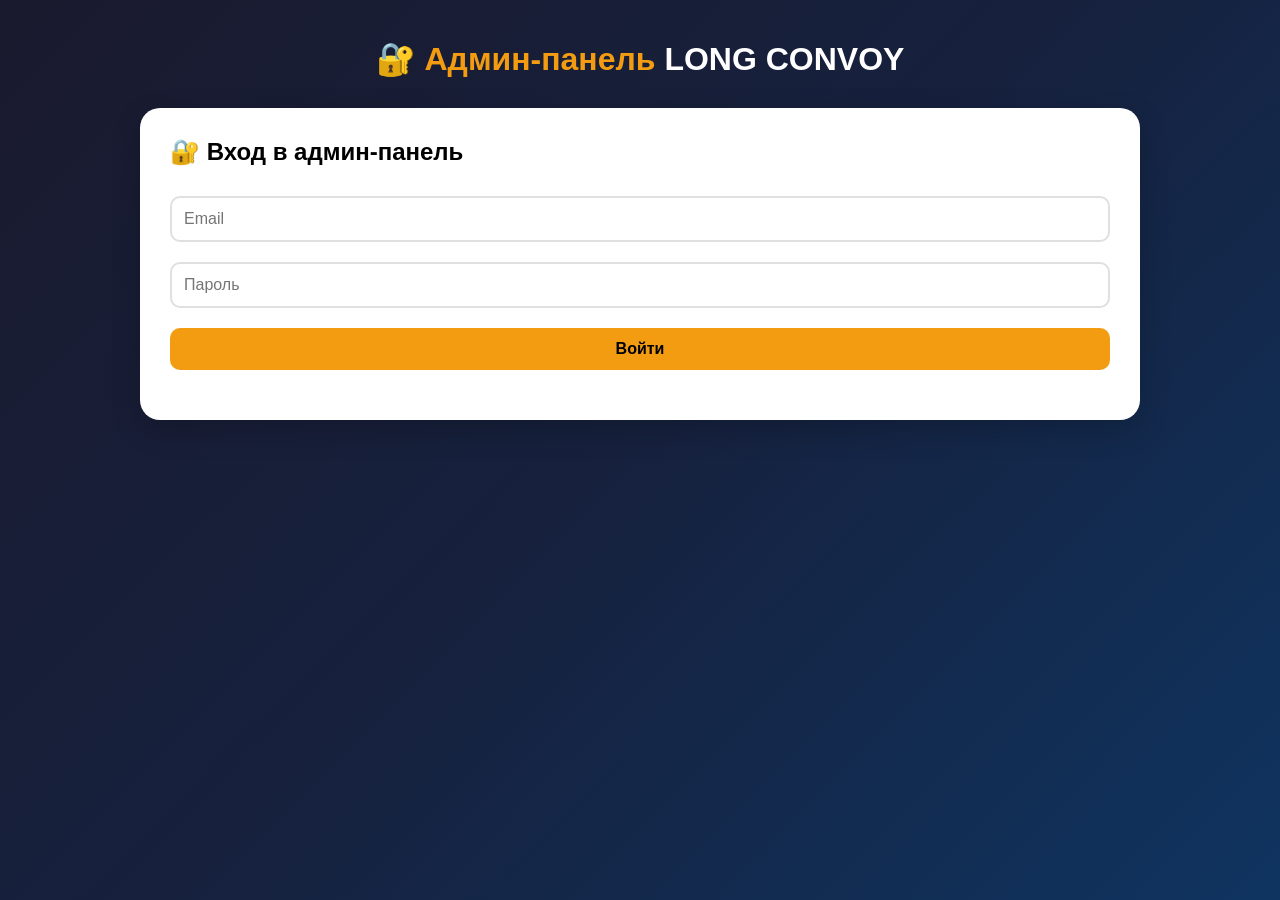
==== admin.html @ 31962d20 "beta covoy" ====
<!DOCTYPE html>
<html lang="ru">
<head>
    <meta charset="UTF-8">
    <meta name="viewport" content="width=device-width, initial-scale=1.0">
    <title>Админ-панель LONG CONVOY</title>
    <style>
        * { margin: 0; padding: 0; box-sizing: border-box; }
        body {
            font-family: 'Segoe UI', Tahoma, Geneva, Verdana, sans-serif;
            background: linear-gradient(135deg, #1a1a2e 0%, #16213e 50%, #0f3460 100%);
            min-height: 100vh;
            padding: 40px 20px;
        }
        .container { max-width: 1000px; margin: 0 auto; }
        .header { text-align: center; margin-bottom: 30px; }
        .header h1 { font-size: 2rem; color: white; }
        .header h1 span { color: #f39c12; }
        .login-box, .admin-panel {
            background: white;
            border-radius: 20px;
            padding: 30px;
            box-shadow: 0 10px 30px rgba(0, 0, 0, 0.2);
        }
        .login-box input, .login-box button {
            width: 100%;
            padding: 12px;
            margin: 10px 0;
            border: 2px solid #e0e0e0;
            border-radius: 10px;
            font-size: 1rem;
        }
        .login-box button {
            background: #f39c12;
            border: none;
            font-weight: bold;
            cursor: pointer;
        }
        .form-group { margin-bottom: 15px; }
        .form-group label { display: block; font-weight: bold; margin-bottom: 5px; color: #2c3e50; }
        .form-group label .required { color: #e74c3c; }
        .form-group input, .form-group select, .form-group textarea {
            width: 100%;
            padding: 10px;
            border: 2px solid #e0e0e0;
            border-radius: 10px;
            font-size: 0.9rem;
            transition: border-color 0.3s;
        }
        .form-group input:focus, .form-group select:focus, .form-group textarea:focus {
            outline: none;
            border-color: #f39c12;
        }
        .form-group input.error, .form-group select.error {
            border-color: #e74c3c;
            background: #fff5f5;
        }
        .error-message {
            color: #e74c3c;
            font-size: 0.75rem;
            margin-top: 5px;
            display: none;
        }
        .error-message.show {
            display: block;
        }
        .form-row { display: grid; grid-template-columns: 1fr 1fr; gap: 15px; }
        .btn { padding: 12px 24px; border: none; border-radius: 10px; font-weight: bold; cursor: pointer; margin-right: 10px; }
        .btn-primary { background: #f39c12; color: #2c3e50; }
        .btn-danger { background: #e74c3c; color: white; }
        .convoy-list { margin-top: 20px; max-height: 400px; overflow-y: auto; }
        .convoy-item {
            background: #f8f9fa;
            padding: 15px;
            border-radius: 10px;
            margin-bottom: 10px;
            display: flex;
            justify-content: space-between;
            align-items: center;
            flex-wrap: wrap;
            gap: 10px;
        }
        .convoy-info { flex: 1; }
        .convoy-title { font-weight: bold; }
        .convoy-meta { font-size: 0.8rem; color: #7f8c8d; }
        .status-select { padding: 5px 10px; border-radius: 8px; border: 1px solid #ddd; }
        hr { margin: 20px 0; }
        .logout-btn { background: #e74c3c; color: white; padding: 8px 16px; border: none; border-radius: 8px; cursor: pointer; float: right; margin-bottom: 20px; }
        .error-msg { color: #e74c3c; text-align: center; margin-top: 10px; }
        .success-msg { color: #27ae60; text-align: center; margin-top: 10px; }
        .unit-hint { font-size: 0.7rem; color: #7f8c8d; margin-top: 3px; }
        .clearfix::after { content: ""; clear: both; display: table; }
    </style>
</head>
<body>
    <div class="container">
        <div class="header">
            <h1>🔐 <span>Админ-панель</span> LONG CONVOY</h1>
        </div>
        <div id="app"></div>
    </div>

    <script>
        // ========== НАСТРОЙКИ SUPABASE (ВАШИ ДАННЫЕ) ==========
        const SUPABASE_URL = "https://vpcxtuwhrpgcgdipgnxx.supabase.co";
        const SUPABASE_ANON_KEY = "eyJhbGciOiJIUzI1NiIsInR5cCI6IkpXVCJ9.eyJpc3MiOiJzdXBhYmFzZSIsInJlZiI6InZwY3h0dXdocnBnY2dkaXBnbnh4Iiwicm9sZSI6ImFub24iLCJpYXQiOjE3NzY4NDM0MzgsImV4cCI6MjA5MjQxOTQzOH0.-l17k9yaD2Gx6fXEBSoBCVMoyevVVVOjHCxO51qvlTE";
        // ====================================================

        let currentConvoys = [];
        let currentUser = null;

        const supabaseClient = {
            async request(endpoint, options = {}) {
                const response = await fetch(`${SUPABASE_URL}/rest/v1/${endpoint}`, {
                    ...options,
                    headers: {
                        'apikey': SUPABASE_ANON_KEY,
                        'Authorization': currentUser ? `Bearer ${currentUser.access_token}` : `Bearer ${SUPABASE_ANON_KEY}`,
                        'Content-Type': 'application/json',
                        ...options.headers
                    }
                });
                return response;
            },
            async get(endpoint) {
                const res = await this.request(endpoint);
                return res.json();
            },
            async post(endpoint, data) {
                const res = await this.request(endpoint, { method: 'POST', body: JSON.stringify(data) });
                return res;
            },
            async delete(endpoint) {
                return this.request(endpoint, { method: 'DELETE' });
            },
            async patch(endpoint, data) {
                return this.request(endpoint, { method: 'PATCH', body: JSON.stringify(data) });
            },
            async signIn(email, password) {
                const response = await fetch(`${SUPABASE_URL}/auth/v1/token?grant_type=password`, {
                    method: 'POST',
                    headers: { 'apikey': SUPABASE_ANON_KEY, 'Content-Type': 'application/json' },
                    body: JSON.stringify({ email, password })
                });
                if (response.ok) {
                    const data = await response.json();
                    currentUser = data;
                    localStorage.setItem('supabase_session', JSON.stringify(data));
                    return { success: true };
                }
                return { success: false, error: 'Неверный email или пароль' };
            },
            signOut() {
                currentUser = null;
                localStorage.removeItem('supabase_session');
            },
            checkSession() {
                const session = localStorage.getItem('supabase_session');
                if (session) {
                    currentUser = JSON.parse(session);
                    return true;
                }
                return false;
            }
        };

        async function loadConvoys() {
            const data = await supabaseClient.get('convoys?select=*&order=id.desc');
            currentConvoys = data;
            renderConvoyList();
        }

        function updateDistanceUnit() {
            const gameSelect = document.getElementById('game');
            const distanceInput = document.getElementById('distance');
            const unitHint = document.getElementById('unitHint');
            
            if (gameSelect && distanceInput && unitHint) {
                const isATS = gameSelect.value === 'ATS';
                const currentValue = distanceInput.value;
                
                if (isATS) {
                    unitHint.textContent = '⛽ Введите расстояние в милях (только число)';
                    distanceInput.placeholder = '1670';
                } else {
                    unitHint.textContent = '🛣️ Введите расстояние в километрах (только число)';
                    distanceInput.placeholder = '1050';
                }
                if (currentValue) distanceInput.value = currentValue;
            }
        }

        function validateForm() {
            let isValid = true;
            
            const requiredFields = [
                'game', 'date', 'time_start', 'time_end',
                'from_city', 'from_state', 'from_base',
                'to_city', 'to_state', 'to_base',
                'distance', 'cargo_name', 'cargo_id'
            ];
            
            requiredFields.forEach(fieldId => {
                const field = document.getElementById(fieldId);
                const errorDiv = document.getElementById(`error_${fieldId}`);
                if (field && !field.value.trim()) {
                    field.classList.add('error');
                    if (errorDiv) errorDiv.classList.add('show');
                    isValid = false;
                } else {
                    field?.classList.remove('error');
                    if (errorDiv) errorDiv.classList.remove('show');
                }
            });
            
            // Валидация времени (формат ЧЧ:ММ)
            const timeStart = document.getElementById('time_start').value;
            const timeEnd = document.getElementById('time_end').value;
            const timePattern = /^([0-1][0-9]|2[0-3]):[0-5][0-9]$/;
            
            if (!timePattern.test(timeStart)) {
                document.getElementById('time_start').classList.add('error');
                document.getElementById('error_time_start').classList.add('show');
                isValid = false;
            }
            
            if (!timePattern.test(timeEnd)) {
                document.getElementById('time_end').classList.add('error');
                document.getElementById('error_time_end').classList.add('show');
                isValid = false;
            }
            
            // Валидация дистанции (только число)
            const distance = document.getElementById('distance').value;
            if (!/^\d+$/.test(distance) || parseInt(distance) < 1) {
                document.getElementById('distance').classList.add('error');
                document.getElementById('error_distance').classList.add('show');
                isValid = false;
            }
            
            return isValid;
        }

        async function addConvoy(event) {
            event.preventDefault();
            
            if (!validateForm()) {
                alert('❌ Пожалуйста, заполните все обязательные поля правильно');
                return;
            }
            
            const game = document.getElementById('game').value;
            const distanceValue = document.getElementById('distance').value;
            const distance = game === 'ATS' ? `${distanceValue} миль` : `${distanceValue} км`;
            
            const newConvoy = {
                game: game,
                status: document.getElementById('status').value,
                date: document.getElementById('date').value,
                time_start: document.getElementById('time_start').value,
                time_end: document.getElementById('time_end').value,
                from_city: document.getElementById('from_city').value,
                from_state: document.getElementById('from_state').value,
                from_base: document.getElementById('from_base').value,
                to_city: document.getElementById('to_city').value,
                to_state: document.getElementById('to_state').value,
                to_base: document.getElementById('to_base').value,
                distance: distance,
                cargo_name: document.getElementById('cargo_name').value,
                cargo_id: document.getElementById('cargo_id').value,
                trucky_code: document.getElementById('trucky_code').value,
                cargoman_file: document.getElementById('cargoman_file').value,
                notes: document.getElementById('notes').value
            };
            
            await supabaseClient.post('convoys', newConvoy);
            document.getElementById('convoyForm').reset();
            document.getElementById('distance').value = '';
            updateDistanceUnit();
            loadConvoys();
            
            const successMsg = document.getElementById('successMsg');
            if (successMsg) {
                successMsg.textContent = '✅ Конвой успешно создан!';
                setTimeout(() => successMsg.textContent = '', 3000);
            }
        }

        async function deleteConvoy(id) {
            if (!confirm('Удалить конвой?')) return;
            await supabaseClient.delete(`convoys?id=eq.${id}`);
            loadConvoys();
            alert('✅ Конвой удалён');
        }

        async function updateStatus(id, newStatus) {
            await supabaseClient.patch(`convoys?id=eq.${id}`, { status: newStatus });
            loadConvoys();
        }

        function renderConvoyList() {
            const container = document.getElementById('convoyList');
            if (!container) return;
            
            if (!currentConvoys || currentConvoys.length === 0) {
                container.innerHTML = '<p>📭 Нет конвоев</p>';
                return;
            }
            
            container.innerHTML = currentConvoys.map(convoy => `
                <div class="convoy-item">
                    <div class="convoy-info">
                        <div class="convoy-title">🚛 ${convoy.game} | ${convoy.from_city} → ${convoy.to_city}</div>
                        <div class="convoy-meta">⏰ ${convoy.time_start} - ${convoy.time_end} | 📦 ${convoy.cargo_name} | ${convoy.distance}</div>
                    </div>
                    <div style="display: flex; gap: 10px; align-items: center;">
                        <select class="status-select" onchange="updateStatus(${convoy.id}, this.value)">
                            <option value="active" ${convoy.status === 'active' ? 'selected' : ''}>🟢 Активен</option>
                            <option value="upcoming" ${convoy.status === 'upcoming' ? 'selected' : ''}>🟡 Запланирован</option>
                            <option value="ended" ${convoy.status === 'ended' ? 'selected' : ''}>⚪ Завершён</option>
                        </select>
                        <button onclick="deleteConvoy(${convoy.id})" style="background: #e74c3c; color: white; border: none; padding: 5px 12px; border-radius: 8px; cursor: pointer;">🗑️</button>
                    </div>
                </div>
            `).join('');
        }

        async function handleLogin(event) {
            event.preventDefault();
            const email = document.getElementById('email').value;
            const password = document.getElementById('password').value;
            
            const result = await supabaseClient.signIn(email, password);
            if (result.success) {
                renderAdminPanel();
            } else {
                document.getElementById('loginError').textContent = result.error;
            }
        }

        function logout() {
            supabaseClient.signOut();
            renderLoginPage();
        }

        function renderLoginPage() {
            document.getElementById('app').innerHTML = `
                <div class="login-box">
                    <h2 style="margin-bottom: 20px;">🔐 Вход в админ-панель</h2>
                    <form id="loginForm">
                        <input type="email" id="email" placeholder="Email" required autocomplete="email">
                        <input type="password" id="password" placeholder="Пароль" required autocomplete="current-password">
                        <button type="submit">Войти</button>
                        <div id="loginError" class="error-msg"></div>
                    </form>
                </div>
            `;
            document.getElementById('loginForm').addEventListener('submit', handleLogin);
        }

        function renderAdminPanel() {
            document.getElementById('app').innerHTML = `
                <div class="admin-panel">
                    <div class="clearfix">
                        <button class="logout-btn" onclick="logout()">🚪 Выйти</button>
                    </div>
                    <h2 style="margin-bottom: 20px;">➕ Создать конвой</h2>
                    <div id="successMsg" class="success-msg"></div>
                    <form id="convoyForm">
                        <div class="form-row">
                            <div class="form-group">
                                <label>🎮 Игра <span class="required">*</span></label>
                                <select id="game" onchange="updateDistanceUnit()" required>
                                    <option value="ATS">🇺🇸 ATS (мили)</option>
                                    <option value="ETS2">🇪🇺 ETS2 (километры)</option>
                                </select>
                            </div>
                            <div class="form-group">
                                <label>📅 Дата <span class="required">*</span></label>
                                <input type="date" id="date" autocomplete="off">
                                <div id="error_date" class="error-message">Обязательное поле</div>
                            </div>
                        </div>
                        <div class="form-row">
                            <div class="form-group">
                                <label>⏰ Время старта <span class="required">*</span></label>
                                <input type="time" id="time_start" step="60">
                                <div id="error_time_start" class="error-message">Выберите время (ЧЧ:ММ)</div>
                            </div>
                            <div class="form-group">
                                <label>⏰ Время окончания <span class="required">*</span></label>
                                <input type="time" id="time_end" step="60">
                                <div id="error_time_end" class="error-message">Выберите время (ЧЧ:ММ)</div>
                            </div>
                        </div>
                        <div class="form-row">
                            <div class="form-group">
                                <label>📍 Город отправления <span class="required">*</span></label>
                                <input type="text" id="from_city" placeholder="St. Joseph" autocomplete="off">
                                <div id="error_from_city" class="error-message">Обязательное поле</div>
                            </div>
                            <div class="form-group">
                                <label>🗺️ Штат/Страна <span class="required">*</span></label>
                                <input type="text" id="from_state" placeholder="Миссури" autocomplete="off">
                                <div id="error_from_state" class="error-message">Обязательное поле</div>
                            </div>
                        </div>
                        <div class="form-group">
                            <label>🏢 База отправления <span class="required">*</span></label>
                            <input type="text" id="from_base" placeholder="Kenworth автосалон" autocomplete="off">
                            <div id="error_from_base" class="error-message">Обязательное поле</div>
                        </div>
                        <div class="form-row">
                            <div class="form-group">
                                <label>📍 Город назначения <span class="required">*</span></label>
                                <input type="text" id="to_city" placeholder="Medford" autocomplete="off">
                                <div id="error_to_city" class="error-message">Обязательное поле</div>
                            </div>
                            <div class="form-group">
                                <label>🗺️ Штат/Страна <span class="required">*</span></label>
                                <input type="text" id="to_state" placeholder="Орегон" autocomplete="off">
                                <div id="error_to_state" class="error-message">Обязательное поле</div>
                            </div>
                        </div>
                        <div class="form-group">
                            <label>🏢 База назначения <span class="required">*</span></label>
                            <input type="text" id="to_base" placeholder="Lumen Auto" autocomplete="off">
                            <div id="error_to_base" class="error-message">Обязательное поле</div>
                        </div>
                        <div class="form-row">
                            <div class="form-group">
                                <label>📏 Дистанция <span class="required">*</span></label>
                                <input type="number" id="distance" placeholder="1670" step="1" min="1" autocomplete="off">
                                <div id="unitHint" class="unit-hint">⛽ Введите расстояние в милях (только число)</div>
                                <div id="error_distance" class="error-message">Введите число больше 0</div>
                            </div>
                            <div class="form-group">
                                <label>📦 Название груза <span class="required">*</span></label>
                                <input type="text" id="cargo_name" placeholder="Автомобили" autocomplete="off">
                                <div id="error_cargo_name" class="error-message">Обязательное поле</div>
                            </div>
                        </div>
                        <div class="form-row">
                            <div class="form-group">
                                <label>🆔 ID груза <span class="required">*</span></label>
                                <input type="text" id="cargo_id" placeholder="cars_mix" autocomplete="off">
                                <div id="error_cargo_id" class="error-message">Обязательное поле</div>
                            </div>
                            <div class="form-group">
                                <label>🔧 Trucky код</label>
                                <input type="text" id="trucky_code" placeholder="ABC123 (опционально)" autocomplete="off">
                            </div>
                        </div>
                        <div class="form-group">
                            <label>📦 CargoMan ссылка</label>
                            <input type="url" id="cargoman_file" placeholder="https://example.com/file.json (опционально)" autocomplete="off">
                        </div>
                        <div class="form-group">
                            <label>📝 Статус</label>
                            <select id="status">
                                <option value="upcoming">🟡 Запланирован</option>
                                <option value="active">🟢 Активен</option>
                                <option value="ended">⚪ Завершён</option>
                            </select>
                        </div>
                        <div class="form-group">
                            <label>📝 Примечание</label>
                            <textarea id="notes" rows="2" placeholder="Дополнительная информация..."></textarea>
                        </div>
                        <button type="submit" class="btn btn-primary">➕ Создать конвой</button>
                    </form>
                    <hr>
                    <h2>📋 Список конвоев</h2>
                    <div id="convoyList">Загрузка...</div>
                </div>
            `;
            
            document.getElementById('convoyForm').addEventListener('submit', addConvoy);
            updateDistanceUnit();
            loadConvoys();
            
            // Очистка ошибок при вводе
            const inputs = document.querySelectorAll('#convoyForm input, #convoyForm select, #convoyForm textarea');
            inputs.forEach(input => {
                input.addEventListener('input', function() {
                    this.classList.remove('error');
                    const errorDiv = document.getElementById(`error_${this.id}`);
                    if (errorDiv) errorDiv.classList.remove('show');
                });
            });
        }

        if (supabaseClient.checkSession()) {
            renderAdminPanel();
        } else {
            renderLoginPage();
        }
    </script>
</body>
</html>
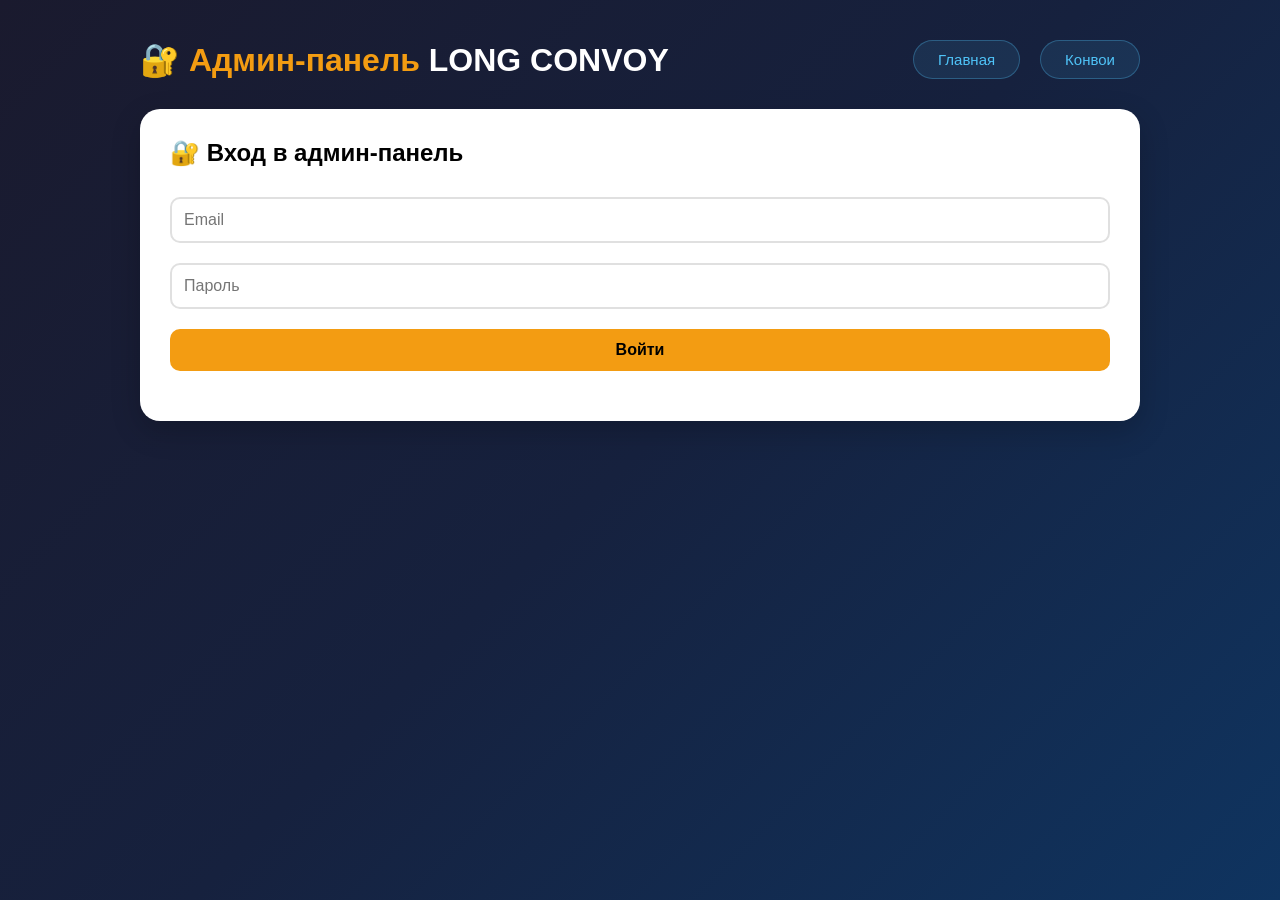
==== commit 146aaf61: "upd convoy" ====
--- a/admin.html
+++ b/admin.html
@@ -3,498 +3,22 @@
 <head>
     <meta charset="UTF-8">
     <meta name="viewport" content="width=device-width, initial-scale=1.0">
-    <title>Админ-панель LONG CONVOY</title>
-    <style>
-        * { margin: 0; padding: 0; box-sizing: border-box; }
-        body {
-            font-family: 'Segoe UI', Tahoma, Geneva, Verdana, sans-serif;
-            background: linear-gradient(135deg, #1a1a2e 0%, #16213e 50%, #0f3460 100%);
-            min-height: 100vh;
-            padding: 40px 20px;
-        }
-        .container { max-width: 1000px; margin: 0 auto; }
-        .header { text-align: center; margin-bottom: 30px; }
-        .header h1 { font-size: 2rem; color: white; }
-        .header h1 span { color: #f39c12; }
-        .login-box, .admin-panel {
-            background: white;
-            border-radius: 20px;
-            padding: 30px;
-            box-shadow: 0 10px 30px rgba(0, 0, 0, 0.2);
-        }
-        .login-box input, .login-box button {
-            width: 100%;
-            padding: 12px;
-            margin: 10px 0;
-            border: 2px solid #e0e0e0;
-            border-radius: 10px;
-            font-size: 1rem;
-        }
-        .login-box button {
-            background: #f39c12;
-            border: none;
-            font-weight: bold;
-            cursor: pointer;
-        }
-        .form-group { margin-bottom: 15px; }
-        .form-group label { display: block; font-weight: bold; margin-bottom: 5px; color: #2c3e50; }
-        .form-group label .required { color: #e74c3c; }
-        .form-group input, .form-group select, .form-group textarea {
-            width: 100%;
-            padding: 10px;
-            border: 2px solid #e0e0e0;
-            border-radius: 10px;
-            font-size: 0.9rem;
-            transition: border-color 0.3s;
-        }
-        .form-group input:focus, .form-group select:focus, .form-group textarea:focus {
-            outline: none;
-            border-color: #f39c12;
-        }
-        .form-group input.error, .form-group select.error {
-            border-color: #e74c3c;
-            background: #fff5f5;
-        }
-        .error-message {
-            color: #e74c3c;
-            font-size: 0.75rem;
-            margin-top: 5px;
-            display: none;
-        }
-        .error-message.show {
-            display: block;
-        }
-        .form-row { display: grid; grid-template-columns: 1fr 1fr; gap: 15px; }
-        .btn { padding: 12px 24px; border: none; border-radius: 10px; font-weight: bold; cursor: pointer; margin-right: 10px; }
-        .btn-primary { background: #f39c12; color: #2c3e50; }
-        .btn-danger { background: #e74c3c; color: white; }
-        .convoy-list { margin-top: 20px; max-height: 400px; overflow-y: auto; }
-        .convoy-item {
-            background: #f8f9fa;
-            padding: 15px;
-            border-radius: 10px;
-            margin-bottom: 10px;
-            display: flex;
-            justify-content: space-between;
-            align-items: center;
-            flex-wrap: wrap;
-            gap: 10px;
-        }
-        .convoy-info { flex: 1; }
-        .convoy-title { font-weight: bold; }
-        .convoy-meta { font-size: 0.8rem; color: #7f8c8d; }
-        .status-select { padding: 5px 10px; border-radius: 8px; border: 1px solid #ddd; }
-        hr { margin: 20px 0; }
-        .logout-btn { background: #e74c3c; color: white; padding: 8px 16px; border: none; border-radius: 8px; cursor: pointer; float: right; margin-bottom: 20px; }
-        .error-msg { color: #e74c3c; text-align: center; margin-top: 10px; }
-        .success-msg { color: #27ae60; text-align: center; margin-top: 10px; }
-        .unit-hint { font-size: 0.7rem; color: #7f8c8d; margin-top: 3px; }
-        .clearfix::after { content: ""; clear: both; display: table; }
-    </style>
+    <title>Админ-панель LONG CONVOY | Автозаполнение</title>
+    <link rel="stylesheet" href="css/admin.css">
 </head>
 <body>
     <div class="container">
+           
         <div class="header">
             <h1>🔐 <span>Админ-панель</span> LONG CONVOY</h1>
+            <div class="header__liks">
+              <a class="header__link" href="/">Главная</a>
+              <a class="header__link" href="convoy.html">Конвои</a>
+            </div>
         </div>
         <div id="app"></div>
     </div>
 
-    <script>
-        // ========== НАСТРОЙКИ SUPABASE (ВАШИ ДАННЫЕ) ==========
-        const SUPABASE_URL = "https://vpcxtuwhrpgcgdipgnxx.supabase.co";
-        const SUPABASE_ANON_KEY = "eyJhbGciOiJIUzI1NiIsInR5cCI6IkpXVCJ9.eyJpc3MiOiJzdXBhYmFzZSIsInJlZiI6InZwY3h0dXdocnBnY2dkaXBnbnh4Iiwicm9sZSI6ImFub24iLCJpYXQiOjE3NzY4NDM0MzgsImV4cCI6MjA5MjQxOTQzOH0.-l17k9yaD2Gx6fXEBSoBCVMoyevVVVOjHCxO51qvlTE";
-        // ====================================================
-
-        let currentConvoys = [];
-        let currentUser = null;
-
-        const supabaseClient = {
-            async request(endpoint, options = {}) {
-                const response = await fetch(`${SUPABASE_URL}/rest/v1/${endpoint}`, {
-                    ...options,
-                    headers: {
-                        'apikey': SUPABASE_ANON_KEY,
-                        'Authorization': currentUser ? `Bearer ${currentUser.access_token}` : `Bearer ${SUPABASE_ANON_KEY}`,
-                        'Content-Type': 'application/json',
-                        ...options.headers
-                    }
-                });
-                return response;
-            },
-            async get(endpoint) {
-                const res = await this.request(endpoint);
-                return res.json();
-            },
-            async post(endpoint, data) {
-                const res = await this.request(endpoint, { method: 'POST', body: JSON.stringify(data) });
-                return res;
-            },
-            async delete(endpoint) {
-                return this.request(endpoint, { method: 'DELETE' });
-            },
-            async patch(endpoint, data) {
-                return this.request(endpoint, { method: 'PATCH', body: JSON.stringify(data) });
-            },
-            async signIn(email, password) {
-                const response = await fetch(`${SUPABASE_URL}/auth/v1/token?grant_type=password`, {
-                    method: 'POST',
-                    headers: { 'apikey': SUPABASE_ANON_KEY, 'Content-Type': 'application/json' },
-                    body: JSON.stringify({ email, password })
-                });
-                if (response.ok) {
-                    const data = await response.json();
-                    currentUser = data;
-                    localStorage.setItem('supabase_session', JSON.stringify(data));
-                    return { success: true };
-                }
-                return { success: false, error: 'Неверный email или пароль' };
-            },
-            signOut() {
-                currentUser = null;
-                localStorage.removeItem('supabase_session');
-            },
-            checkSession() {
-                const session = localStorage.getItem('supabase_session');
-                if (session) {
-                    currentUser = JSON.parse(session);
-                    return true;
-                }
-                return false;
-            }
-        };
-
-        async function loadConvoys() {
-            const data = await supabaseClient.get('convoys?select=*&order=id.desc');
-            currentConvoys = data;
-            renderConvoyList();
-        }
-
-        function updateDistanceUnit() {
-            const gameSelect = document.getElementById('game');
-            const distanceInput = document.getElementById('distance');
-            const unitHint = document.getElementById('unitHint');
-            
-            if (gameSelect && distanceInput && unitHint) {
-                const isATS = gameSelect.value === 'ATS';
-                const currentValue = distanceInput.value;
-                
-                if (isATS) {
-                    unitHint.textContent = '⛽ Введите расстояние в милях (только число)';
-                    distanceInput.placeholder = '1670';
-                } else {
-                    unitHint.textContent = '🛣️ Введите расстояние в километрах (только число)';
-                    distanceInput.placeholder = '1050';
-                }
-                if (currentValue) distanceInput.value = currentValue;
-            }
-        }
-
-        function validateForm() {
-            let isValid = true;
-            
-            const requiredFields = [
-                'game', 'date', 'time_start', 'time_end',
-                'from_city', 'from_state', 'from_base',
-                'to_city', 'to_state', 'to_base',
-                'distance', 'cargo_name', 'cargo_id'
-            ];
-            
-            requiredFields.forEach(fieldId => {
-                const field = document.getElementById(fieldId);
-                const errorDiv = document.getElementById(`error_${fieldId}`);
-                if (field && !field.value.trim()) {
-                    field.classList.add('error');
-                    if (errorDiv) errorDiv.classList.add('show');
-                    isValid = false;
-                } else {
-                    field?.classList.remove('error');
-                    if (errorDiv) errorDiv.classList.remove('show');
-                }
-            });
-            
-            // Валидация времени (формат ЧЧ:ММ)
-            const timeStart = document.getElementById('time_start').value;
-            const timeEnd = document.getElementById('time_end').value;
-            const timePattern = /^([0-1][0-9]|2[0-3]):[0-5][0-9]$/;
-            
-            if (!timePattern.test(timeStart)) {
-                document.getElementById('time_start').classList.add('error');
-                document.getElementById('error_time_start').classList.add('show');
-                isValid = false;
-            }
-            
-            if (!timePattern.test(timeEnd)) {
-                document.getElementById('time_end').classList.add('error');
-                document.getElementById('error_time_end').classList.add('show');
-                isValid = false;
-            }
-            
-            // Валидация дистанции (только число)
-            const distance = document.getElementById('distance').value;
-            if (!/^\d+$/.test(distance) || parseInt(distance) < 1) {
-                document.getElementById('distance').classList.add('error');
-                document.getElementById('error_distance').classList.add('show');
-                isValid = false;
-            }
-            
-            return isValid;
-        }
-
-        async function addConvoy(event) {
-            event.preventDefault();
-            
-            if (!validateForm()) {
-                alert('❌ Пожалуйста, заполните все обязательные поля правильно');
-                return;
-            }
-            
-            const game = document.getElementById('game').value;
-            const distanceValue = document.getElementById('distance').value;
-            const distance = game === 'ATS' ? `${distanceValue} миль` : `${distanceValue} км`;
-            
-            const newConvoy = {
-                game: game,
-                status: document.getElementById('status').value,
-                date: document.getElementById('date').value,
-                time_start: document.getElementById('time_start').value,
-                time_end: document.getElementById('time_end').value,
-                from_city: document.getElementById('from_city').value,
-                from_state: document.getElementById('from_state').value,
-                from_base: document.getElementById('from_base').value,
-                to_city: document.getElementById('to_city').value,
-                to_state: document.getElementById('to_state').value,
-                to_base: document.getElementById('to_base').value,
-                distance: distance,
-                cargo_name: document.getElementById('cargo_name').value,
-                cargo_id: document.getElementById('cargo_id').value,
-                trucky_code: document.getElementById('trucky_code').value,
-                cargoman_file: document.getElementById('cargoman_file').value,
-                notes: document.getElementById('notes').value
-            };
-            
-            await supabaseClient.post('convoys', newConvoy);
-            document.getElementById('convoyForm').reset();
-            document.getElementById('distance').value = '';
-            updateDistanceUnit();
-            loadConvoys();
-            
-            const successMsg = document.getElementById('successMsg');
-            if (successMsg) {
-                successMsg.textContent = '✅ Конвой успешно создан!';
-                setTimeout(() => successMsg.textContent = '', 3000);
-            }
-        }
-
-        async function deleteConvoy(id) {
-            if (!confirm('Удалить конвой?')) return;
-            await supabaseClient.delete(`convoys?id=eq.${id}`);
-            loadConvoys();
-            alert('✅ Конвой удалён');
-        }
-
-        async function updateStatus(id, newStatus) {
-            await supabaseClient.patch(`convoys?id=eq.${id}`, { status: newStatus });
-            loadConvoys();
-        }
-
-        function renderConvoyList() {
-            const container = document.getElementById('convoyList');
-            if (!container) return;
-            
-            if (!currentConvoys || currentConvoys.length === 0) {
-                container.innerHTML = '<p>📭 Нет конвоев</p>';
-                return;
-            }
-            
-            container.innerHTML = currentConvoys.map(convoy => `
-                <div class="convoy-item">
-                    <div class="convoy-info">
-                        <div class="convoy-title">🚛 ${convoy.game} | ${convoy.from_city} → ${convoy.to_city}</div>
-                        <div class="convoy-meta">⏰ ${convoy.time_start} - ${convoy.time_end} | 📦 ${convoy.cargo_name} | ${convoy.distance}</div>
-                    </div>
-                    <div style="display: flex; gap: 10px; align-items: center;">
-                        <select class="status-select" onchange="updateStatus(${convoy.id}, this.value)">
-                            <option value="active" ${convoy.status === 'active' ? 'selected' : ''}>🟢 Активен</option>
-                            <option value="upcoming" ${convoy.status === 'upcoming' ? 'selected' : ''}>🟡 Запланирован</option>
-                            <option value="ended" ${convoy.status === 'ended' ? 'selected' : ''}>⚪ Завершён</option>
-                        </select>
-                        <button onclick="deleteConvoy(${convoy.id})" style="background: #e74c3c; color: white; border: none; padding: 5px 12px; border-radius: 8px; cursor: pointer;">🗑️</button>
-                    </div>
-                </div>
-            `).join('');
-        }
-
-        async function handleLogin(event) {
-            event.preventDefault();
-            const email = document.getElementById('email').value;
-            const password = document.getElementById('password').value;
-            
-            const result = await supabaseClient.signIn(email, password);
-            if (result.success) {
-                renderAdminPanel();
-            } else {
-                document.getElementById('loginError').textContent = result.error;
-            }
-        }
-
-        function logout() {
-            supabaseClient.signOut();
-            renderLoginPage();
-        }
-
-        function renderLoginPage() {
-            document.getElementById('app').innerHTML = `
-                <div class="login-box">
-                    <h2 style="margin-bottom: 20px;">🔐 Вход в админ-панель</h2>
-                    <form id="loginForm">
-                        <input type="email" id="email" placeholder="Email" required autocomplete="email">
-                        <input type="password" id="password" placeholder="Пароль" required autocomplete="current-password">
-                        <button type="submit">Войти</button>
-                        <div id="loginError" class="error-msg"></div>
-                    </form>
-                </div>
-            `;
-            document.getElementById('loginForm').addEventListener('submit', handleLogin);
-        }
-
-        function renderAdminPanel() {
-            document.getElementById('app').innerHTML = `
-                <div class="admin-panel">
-                    <div class="clearfix">
-                        <button class="logout-btn" onclick="logout()">🚪 Выйти</button>
-                    </div>
-                    <h2 style="margin-bottom: 20px;">➕ Создать конвой</h2>
-                    <div id="successMsg" class="success-msg"></div>
-                    <form id="convoyForm">
-                        <div class="form-row">
-                            <div class="form-group">
-                                <label>🎮 Игра <span class="required">*</span></label>
-                                <select id="game" onchange="updateDistanceUnit()" required>
-                                    <option value="ATS">🇺🇸 ATS (мили)</option>
-                                    <option value="ETS2">🇪🇺 ETS2 (километры)</option>
-                                </select>
-                            </div>
-                            <div class="form-group">
-                                <label>📅 Дата <span class="required">*</span></label>
-                                <input type="date" id="date" autocomplete="off">
-                                <div id="error_date" class="error-message">Обязательное поле</div>
-                            </div>
-                        </div>
-                        <div class="form-row">
-                            <div class="form-group">
-                                <label>⏰ Время старта <span class="required">*</span></label>
-                                <input type="time" id="time_start" step="60">
-                                <div id="error_time_start" class="error-message">Выберите время (ЧЧ:ММ)</div>
-                            </div>
-                            <div class="form-group">
-                                <label>⏰ Время окончания <span class="required">*</span></label>
-                                <input type="time" id="time_end" step="60">
-                                <div id="error_time_end" class="error-message">Выберите время (ЧЧ:ММ)</div>
-                            </div>
-                        </div>
-                        <div class="form-row">
-                            <div class="form-group">
-                                <label>📍 Город отправления <span class="required">*</span></label>
-                                <input type="text" id="from_city" placeholder="St. Joseph" autocomplete="off">
-                                <div id="error_from_city" class="error-message">Обязательное поле</div>
-                            </div>
-                            <div class="form-group">
-                                <label>🗺️ Штат/Страна <span class="required">*</span></label>
-                                <input type="text" id="from_state" placeholder="Миссури" autocomplete="off">
-                                <div id="error_from_state" class="error-message">Обязательное поле</div>
-                            </div>
-                        </div>
-                        <div class="form-group">
-                            <label>🏢 База отправления <span class="required">*</span></label>
-                            <input type="text" id="from_base" placeholder="Kenworth автосалон" autocomplete="off">
-                            <div id="error_from_base" class="error-message">Обязательное поле</div>
-                        </div>
-                        <div class="form-row">
-                            <div class="form-group">
-                                <label>📍 Город назначения <span class="required">*</span></label>
-                                <input type="text" id="to_city" placeholder="Medford" autocomplete="off">
-                                <div id="error_to_city" class="error-message">Обязательное поле</div>
-                            </div>
-                            <div class="form-group">
-                                <label>🗺️ Штат/Страна <span class="required">*</span></label>
-                                <input type="text" id="to_state" placeholder="Орегон" autocomplete="off">
-                                <div id="error_to_state" class="error-message">Обязательное поле</div>
-                            </div>
-                        </div>
-                        <div class="form-group">
-                            <label>🏢 База назначения <span class="required">*</span></label>
-                            <input type="text" id="to_base" placeholder="Lumen Auto" autocomplete="off">
-                            <div id="error_to_base" class="error-message">Обязательное поле</div>
-                        </div>
-                        <div class="form-row">
-                            <div class="form-group">
-                                <label>📏 Дистанция <span class="required">*</span></label>
-                                <input type="number" id="distance" placeholder="1670" step="1" min="1" autocomplete="off">
-                                <div id="unitHint" class="unit-hint">⛽ Введите расстояние в милях (только число)</div>
-                                <div id="error_distance" class="error-message">Введите число больше 0</div>
-                            </div>
-                            <div class="form-group">
-                                <label>📦 Название груза <span class="required">*</span></label>
-                                <input type="text" id="cargo_name" placeholder="Автомобили" autocomplete="off">
-                                <div id="error_cargo_name" class="error-message">Обязательное поле</div>
-                            </div>
-                        </div>
-                        <div class="form-row">
-                            <div class="form-group">
-                                <label>🆔 ID груза <span class="required">*</span></label>
-                                <input type="text" id="cargo_id" placeholder="cars_mix" autocomplete="off">
-                                <div id="error_cargo_id" class="error-message">Обязательное поле</div>
-                            </div>
-                            <div class="form-group">
-                                <label>🔧 Trucky код</label>
-                                <input type="text" id="trucky_code" placeholder="ABC123 (опционально)" autocomplete="off">
-                            </div>
-                        </div>
-                        <div class="form-group">
-                            <label>📦 CargoMan ссылка</label>
-                            <input type="url" id="cargoman_file" placeholder="https://example.com/file.json (опционально)" autocomplete="off">
-                        </div>
-                        <div class="form-group">
-                            <label>📝 Статус</label>
-                            <select id="status">
-                                <option value="upcoming">🟡 Запланирован</option>
-                                <option value="active">🟢 Активен</option>
-                                <option value="ended">⚪ Завершён</option>
-                            </select>
-                        </div>
-                        <div class="form-group">
-                            <label>📝 Примечание</label>
-                            <textarea id="notes" rows="2" placeholder="Дополнительная информация..."></textarea>
-                        </div>
-                        <button type="submit" class="btn btn-primary">➕ Создать конвой</button>
-                    </form>
-                    <hr>
-                    <h2>📋 Список конвоев</h2>
-                    <div id="convoyList">Загрузка...</div>
-                </div>
-            `;
-            
-            document.getElementById('convoyForm').addEventListener('submit', addConvoy);
-            updateDistanceUnit();
-            loadConvoys();
-            
-            // Очистка ошибок при вводе
-            const inputs = document.querySelectorAll('#convoyForm input, #convoyForm select, #convoyForm textarea');
-            inputs.forEach(input => {
-                input.addEventListener('input', function() {
-                    this.classList.remove('error');
-                    const errorDiv = document.getElementById(`error_${this.id}`);
-                    if (errorDiv) errorDiv.classList.remove('show');
-                });
-            });
-        }
-
-        if (supabaseClient.checkSession()) {
-            renderAdminPanel();
-        } else {
-            renderLoginPage();
-        }
-    </script>
+    <script src="js/admin.js"></script>
 </body>
 </html>
--- a/css/admin.css
+++ b/css/admin.css
@@ -0,0 +1,366 @@
+* {
+    margin: 0;
+    padding: 0;
+    box-sizing: border-box;
+}
+
+body {
+    font-family: 'Segoe UI', Tahoma, Geneva, Verdana, sans-serif;
+    background: linear-gradient(135deg, #1a1a2e 0%, #16213e 50%, #0f3460 100%);
+    min-height: 100vh;
+    padding: 40px 20px;
+}
+
+.container {
+    max-width: 1000px;
+    margin: 0 auto;
+}
+
+.header {
+  display: flex;
+  align-items: center;
+  justify-content: space-between;
+    text-align: center;
+    margin-bottom: 30px;
+}
+
+.header h1 {
+    font-size: 2rem;
+    color: white;
+}
+
+.header h1 span {
+    color: #f39c12;
+}
+
+.header__liks{
+  display: flex;
+  gap: 20px;
+}
+
+.header__link {
+  padding: 10px 24px;
+  background: rgba(79, 195, 247, 0.1);
+  border: 1px solid rgba(79, 195, 247, 0.3);
+  border-radius: 30px;
+  color: #4fc3f7;
+  text-decoration: none;
+  font-weight: 500;
+  font-size: 15px;
+  transition: all 0.3s ease;
+  display: inline-flex;
+  align-items: center;
+  gap: 8px;
+}
+
+.header__link:hover {
+  background: #4fc3f7;
+  color: #0f1115;
+  border-color: #4fc3f7;
+  transform: translateY(-2px);
+  box-shadow: 0 5px 15px rgba(79, 195, 247, 0.3);
+}
+
+
+.login-box,
+.admin-panel {
+    background: white;
+    border-radius: 20px;
+    padding: 30px;
+    box-shadow: 0 10px 30px rgba(0, 0, 0, 0.2);
+}
+
+.login-box input,
+.login-box button {
+    width: 100%;
+    padding: 12px;
+    margin: 10px 0;
+    border: 2px solid #e0e0e0;
+    border-radius: 10px;
+    font-size: 1rem;
+}
+
+.login-box button {
+    background: #f39c12;
+    border: none;
+    font-weight: bold;
+    cursor: pointer;
+}
+
+.form-group {
+    margin-bottom: 15px;
+    position: relative;
+}
+
+.form-group label {
+    display: block;
+    font-weight: bold;
+    margin-bottom: 5px;
+    color: #2c3e50;
+}
+
+.form-group label .required {
+    color: #e74c3c;
+}
+
+.form-group input,
+.form-group select,
+.form-group textarea {
+    width: 100%;
+    padding: 10px;
+    border: 2px solid #e0e0e0;
+    border-radius: 10px;
+    font-size: 0.9rem;
+    transition: border-color 0.3s;
+}
+
+.form-group input:focus,
+.form-group select:focus,
+.form-group textarea:focus {
+    outline: none;
+    border-color: #f39c12;
+}
+
+.form-group input.error,
+.form-group select.error {
+    border-color: #e74c3c;
+    background: #fff5f5;
+}
+
+.error-message {
+    color: #e74c3c;
+    font-size: 0.75rem;
+    margin-top: 5px;
+    display: none;
+}
+
+.error-message.show {
+    display: block;
+}
+
+.form-row {
+    display: grid;
+    grid-template-columns: 1fr 1fr;
+    gap: 15px;
+}
+
+.btn {
+    padding: 12px 24px;
+    border: none;
+    border-radius: 10px;
+    font-weight: bold;
+    cursor: pointer;
+    margin-right: 10px;
+}
+
+.btn-primary {
+    background: #f39c12;
+    color: #2c3e50;
+}
+
+.btn-secondary {
+    background: #3498db;
+    color: white;
+}
+
+.btn-danger {
+    background: #e74c3c;
+    color: white;
+}
+
+.convoy-list {
+    margin-top: 20px;
+    max-height: 400px;
+    overflow-y: auto;
+}
+
+.convoy-item {
+    background: #f8f9fa;
+    padding: 15px;
+    border-radius: 10px;
+    margin-bottom: 10px;
+    display: flex;
+    justify-content: space-between;
+    align-items: center;
+    flex-wrap: wrap;
+    gap: 10px;
+}
+
+.convoy-info {
+    flex: 1;
+}
+
+.convoy-title {
+    font-weight: bold;
+}
+
+.convoy-meta {
+    font-size: 0.8rem;
+    color: #7f8c8d;
+}
+
+.status-select {
+    padding: 5px 10px;
+    border-radius: 8px;
+    border: 1px solid #ddd;
+}
+
+hr {
+    margin: 20px 0;
+}
+
+.logout-btn {
+    background: #e74c3c;
+    color: white;
+    padding: 8px 16px;
+    border: none;
+    border-radius: 8px;
+    cursor: pointer;
+    float: right;
+    margin-bottom: 20px;
+}
+
+.error-msg {
+    color: #e74c3c;
+    text-align: center;
+    margin-top: 10px;
+}
+
+.success-msg {
+    color: #27ae60;
+    text-align: center;
+    margin-top: 10px;
+}
+
+.unit-hint {
+    font-size: 0.7rem;
+    color: #7f8c8d;
+    margin-top: 3px;
+}
+
+.clearfix::after {
+    content: "";
+    clear: both;
+    display: table;
+}
+
+/* Стили для выпадающего списка автозаполнения */
+.autocomplete-items {
+    position: absolute;
+    border: 1px solid #d4d4d4;
+    border-bottom: none;
+    border-top: none;
+    z-index: 99;
+    top: 100%;
+    left: 0;
+    right: 0;
+    max-height: 250px;
+    overflow-y: auto;
+    background: #fff;
+    border-radius: 0 0 10px 10px;
+    box-shadow: 0 4px 12px rgba(0, 0, 0, 0.15);
+}
+
+.autocomplete-items div {
+    padding: 10px;
+    cursor: pointer;
+    background-color: #fff;
+    border-bottom: 1px solid #d4d4d4;
+    font-size: 0.9rem;
+    transition: 0.2s;
+}
+
+.autocomplete-items div:hover {
+    background-color: #f39c12;
+    color: white;
+}
+
+.autocomplete-active {
+    background-color: #f39c12 !important;
+    color: white;
+}
+
+.loading-spinner-small {
+    display: inline-block;
+    width: 14px;
+    height: 14px;
+    border: 2px solid #f3f3f3;
+    border-top: 2px solid #f39c12;
+    border-radius: 50%;
+    animation: spin 0.8s linear infinite;
+    margin-left: 8px;
+}
+
+@keyframes spin {
+    0% {
+        transform: rotate(0deg);
+    }
+    100% {
+        transform: rotate(360deg);
+    }
+}
+
+/* Стили для импорта файла */
+.import-area {
+    background: #f0f7ff;
+    border: 2px dashed #3498db;
+    border-radius: 15px;
+    padding: 20px;
+    margin-bottom: 25px;
+    text-align: center;
+    transition: all 0.3s;
+}
+
+.import-area:hover {
+    background: #e8f0fe;
+    border-color: #f39c12;
+}
+
+.import-area label {
+    cursor: pointer;
+    display: inline-block;
+    padding: 10px 20px;
+    background: #3498db;
+    color: white;
+    border-radius: 10px;
+    font-weight: bold;
+    transition: all 0.3s;
+}
+
+.import-area label:hover {
+    background: #2980b9;
+    transform: scale(1.02);
+}
+
+.import-area input[type="file"] {
+    display: none;
+}
+
+.import-hint {
+    font-size: 0.8rem;
+    color: #7f8c8d;
+    margin-top: 10px;
+}
+
+.import-preview {
+    background: #e8f0fe;
+    border-radius: 10px;
+    padding: 12px;
+    margin-top: 15px;
+    font-size: 0.85rem;
+    text-align: left;
+    border-left: 4px solid #3498db;
+}
+
+.import-preview strong {
+    color: #2c3e50;
+}
+
+.import-preview span {
+    color: #f39c12;
+    font-family: monospace;
+}
+
+.import-preview .info-row {
+    margin: 5px 0;
+}
